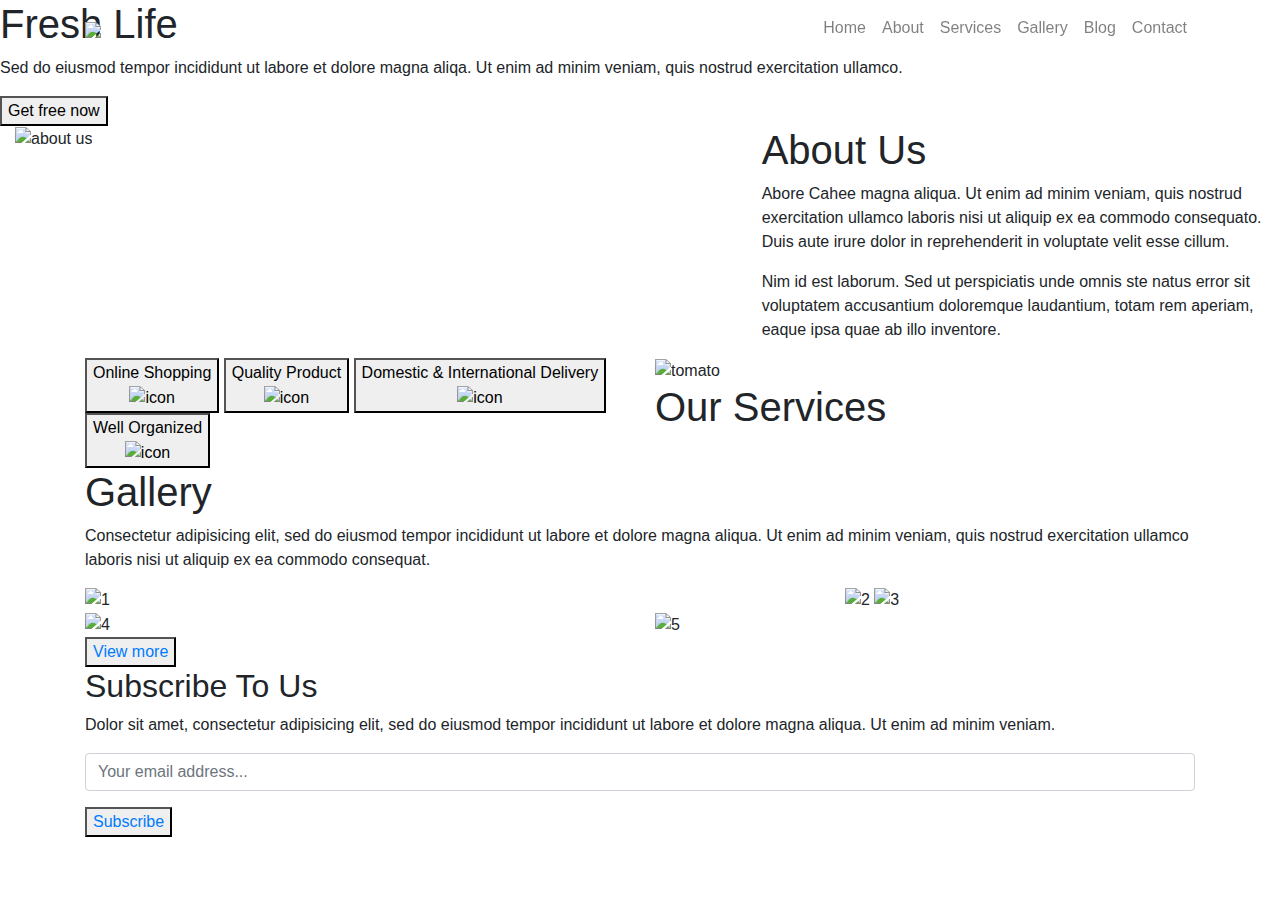
==== index.html @ c5b9a8f7 "first commit" ====
<!DOCTYPE html>
<html>

<head>
    <meta charset="utf-8" />
    <meta http-equiv="X-UA-Compatible" content="IE=edge">
    <title>Page Title</title>
    <meta name="viewport" content="width=device-width, user-scalable=no, initial-scale=1.0, maximum-scale=1.0, minimum-scale=1.0">
    <link href="https://maxcdn.bootstrapcdn.com/font-awesome/4.6.3/css/font-awesome.min.css" rel="stylesheet">
    <link rel="stylesheet" href="css/style.css">
    <link rel="stylesheet" href="https://stackpath.bootstrapcdn.com/bootstrap/4.1.3/css/bootstrap.min.css" crossorigin="anonymous">
    <link rel="stylesheet" href="https://use.fontawesome.com/releases/v5.6.3/css/all.css" integrity="sha384-UHRtZLI+pbxtHCWp1t77Bi1L4ZtiqrqD80Kn4Z8NTSRyMA2Fd33n5dQ8lWUE00s/"
        crossorigin="anonymous">
    <style>
        @import url('https://fonts.googleapis.com/css?family=Raleway');
                </style>
</head>

<body>

    <header class="home">
        <nav class="navbar fixed-top navbar-expand-lg navbar-light">
            <div class="container logo">
                <a class="navbar-brand logo" href="#home"><img src="../img/logo.png"></a>
                <button class="navbar-toggler navbar-toggler-right" type="button" data-toggle="collapse" data-target="#navbarSupportedContent"
                    aria-controls="navbarSupportedContent" aria-expanded="false" aria-label="Toggle navigation">
                    <span class="navbar-toggler-icon"></span>
                </button>

                <div class="collapse navbar-collapse justify-content-end" id="navbarSupportedContent">
                    <ul class="navbar-nav">
                        <li class="nav-item nav-home">
                            <a class="nav-link" href="#home">Home</a>
                        </li>
                        <li class="nav-item nav-about">
                            <a class="nav-link" href="#about_us">About</a>
                        </li>
                        <li class="nav-item nav-services">
                            <a class="nav-link" href="#our_services">Services</a>
                        </li>
                        <li class="nav-item nav-gallery">
                            <a class="nav-link" href="#gallery">Gallery</a>
                        </li>
                        <li class="nav-item nav-blog">
                            <a class="nav-link" href="#blog">Blog</a>
                        </li>
                        <li class="nav-item nav-contact">
                            <a class="nav-link" href="#contact">Contact</a>
                        </li>
                    </ul>
                </div>
            </div>
        </nav>

        <!--FRESH LIFE-->

        <div class="baner-home">
            <h1>Fresh Life</h1>
            <p>Sed do eiusmod tempor incididunt ut labore et dolore magna aliqa. Ut enim ad minim veniam, quis
                nostrud exercitation ullamco.</p>
            <button type="button" class="button-header">Get free now</button>

            <div class="scroll"></div>
        </div>
    </header>
    <!--ABOUT-->
    <section class="about_us">
        <div class="container-fluid">

            <div class="row">
                <div class="col-xs-12 col-md-7 ">
                    <img src="img/2.png" alt="about us" style="width: 100%; height: 100%;">
                </div>
                <div class="col-xs-12 col-md-5">
                    <h1>About Us</h1>
                    <p>Abore Cahee magna aliqua. Ut enim ad minim veniam, quis nostrud exercitation ullamco laboris
                        nisi ut aliquip ex ea commodo consequato. Duis aute irure dolor in reprehenderit in voluptate
                        velit esse cillum.
                    </p>
                    <p>Nim id est laborum. Sed ut perspiciatis unde omnis ste natus error sit voluptatem
                        accusantium doloremque
                        laudantium, totam rem aperiam, eaque ipsa quae ab illo inventore.</p>
                </div>

            </div>
        </div>
    </section>


    <section class="our_services">
        <div class="container our_services">
            <div class="row">
                <div class="col-xs-12 col-md-6">
                    <button type="button">
                        <div class="text">Online Shopping</div>
                        <div class="icon">
                            <img src="img/online_shopping.png" alt="icon">
                        </div>
                    </button>
                    <button type="button">
                        <div class="text">Quality Product </div>
                        <div class="icon">
                            <img src="img/quality_product.png" alt="icon">
                        </div>
                    </button>
                    <button type="button">
                        <div class="text">Domestic & International Delivery</div>
                        <div class="icon">
                            <img src="img/domestic.png" alt="icon">
                        </div>
                    </button>
                    <button type="button">
                        <div class="text">Well Organized</div>
                        <div class="icon">
                            <img src="img/well_organized.png" alt="icon">
                        </div>
                    </button>
                </div>
                <div class="col-xs-12 col-md-6 tomato">
                    <img src="img/our_services.png" alt="tomato">
                    <div class="tomato-text">
                        <h1>Our Services</h1>
                    </div>
                </div>
            </div>
        </div>
    </section>


    <section class="gallery">
        <div class="container-fluid gallery">
            <div class="container gallery">
                <div class="row">
                    <div class="col-xs-12 col-md-12">
                        <h1>Gallery</h1>
                        <p>Consectetur adipisicing elit, sed do eiusmod tempor incididunt ut labore et dolore magna
                            aliqua. Ut enim ad minim veniam, quis nostrud exercitation ullamco laboris nisi ut aliquip
                            ex ea commodo consequat.
                        </p>

                    </div>


                    <div class="col-xs-12 col-md-8 one">
                        <img src="img/11.png" alt="1">
                    </div>
                    <div class="col-xs-12 col-md-4 double">
                        <img src="img/22.png" alt="2">
                        <img src="img/33.png" alt="3">
                    </div>
                    <div class="col-xs-12 col-md-6 one1">
                        <img src="img/44.png" alt="4">
                    </div>
                    <div class="col-xs-12 col-md-6 one1">
                        <img src="img/55.png" alt="5">
                    </div>
                    <div class="col-xs-6 col-md-4 col-lg-12">
                        <button class="button-gallery">
                            <a href="#">View more</a>
                        </button>
                    </div>
                </div>
            </div>
        </div>

    </section>


    <section class="subscribe">
        <div class="container-fluid subscribe">
            <div class="container subscribe">
                <div class="row align-items-center subscribe">
                    <div class="col-xs-12 col-md-6 col-lg-12">
                        <h2>Subscribe To Us</h2>
                        <p>Dolor sit amet, consectetur adipisicing elit, sed do eiusmod tempor incididunt ut labore et
                            dolore magna
                            aliqua. Ut enim ad minim veniam.</p>
                        <form>

                            <div class="form-group">
                                <input type="email" class="form-control input-sub" id="exampleInputEmail1"
                                    aria-describedby="emailHelp" placeholder="Your email address...">
                            </div>
                            <button class="button-subscribe">
                                <a href="#">Subscribe</a>
                            </button>
                        </form>
                    </div>

                    <!-- <div class="col-xs-12 col-sm-5 col-md-3 col-lg-3 offset-md-1 mx-auto">
                        <button class="button-subscribe">
                            <a href="#">Subscribe</a>
                        </button>
                    </div> -->
                </div>
            </div>
        </div>
    </section>

</body>

<script src="https://code.jquery.com/jquery-3.3.1.slim.min.js" integrity="sha384-q8i/X+965DzO0rT7abK41JStQIAqVgRVzpbzo5smXKp4YfRvH+8abtTE1Pi6jizo"
    crossorigin="anonymous"></script>
<script src="https://cdnjs.cloudflare.com/ajax/libs/popper.js/1.14.3/umd/popper.min.js" integrity="sha384-ZMP7rVo3mIykV+2+9J3UJ46jBk0WLaUAdn689aCwoqbBJiSnjAK/l8WvCWPIPm49"
    crossorigin="anonymous"></script>
<script src="https://stackpath.bootstrapcdn.com/bootstrap/4.1.3/js/bootstrap.min.js" integrity="sha384-ChfqqxuZUCnJSK3+MXmPNIyE6ZbWh2IMqE241rYiqJxyMiZ6OW/JmZQ5stwEULTy"
    crossorigin="anonymous"></script>

</html>
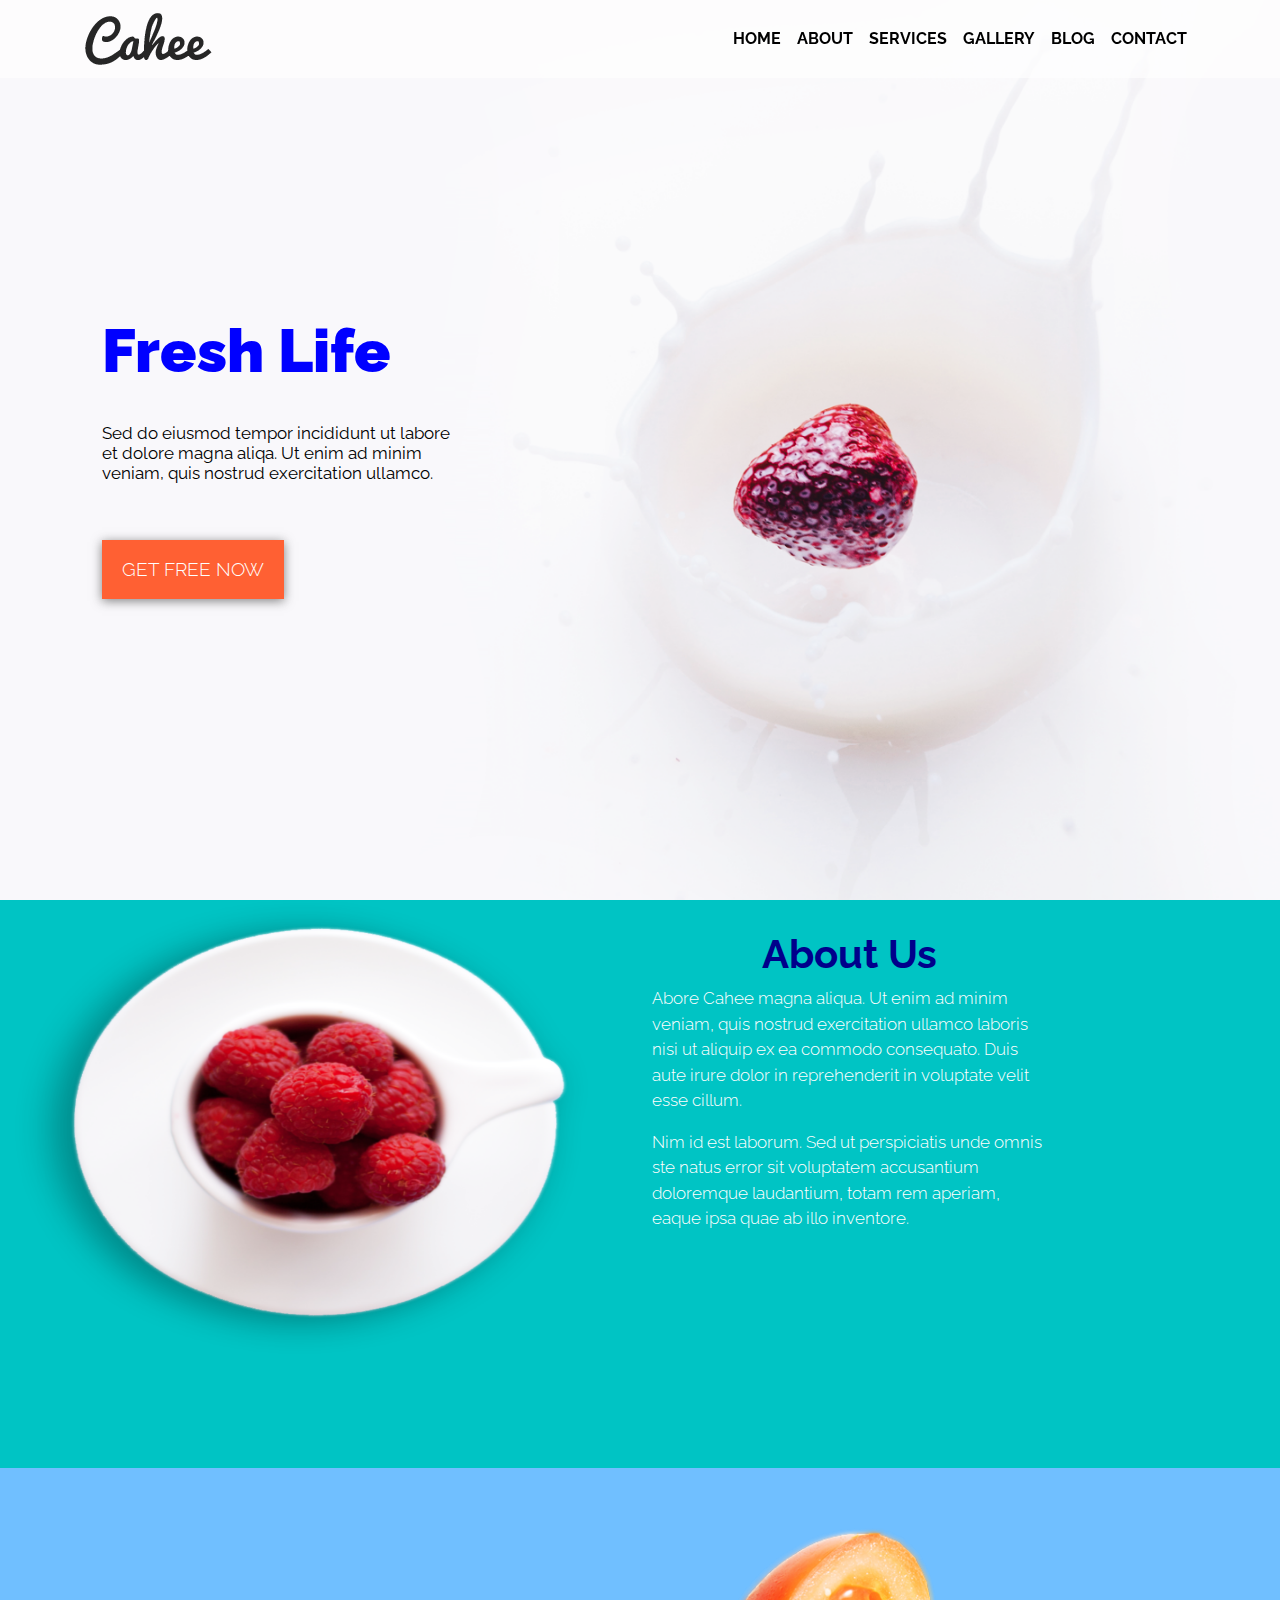
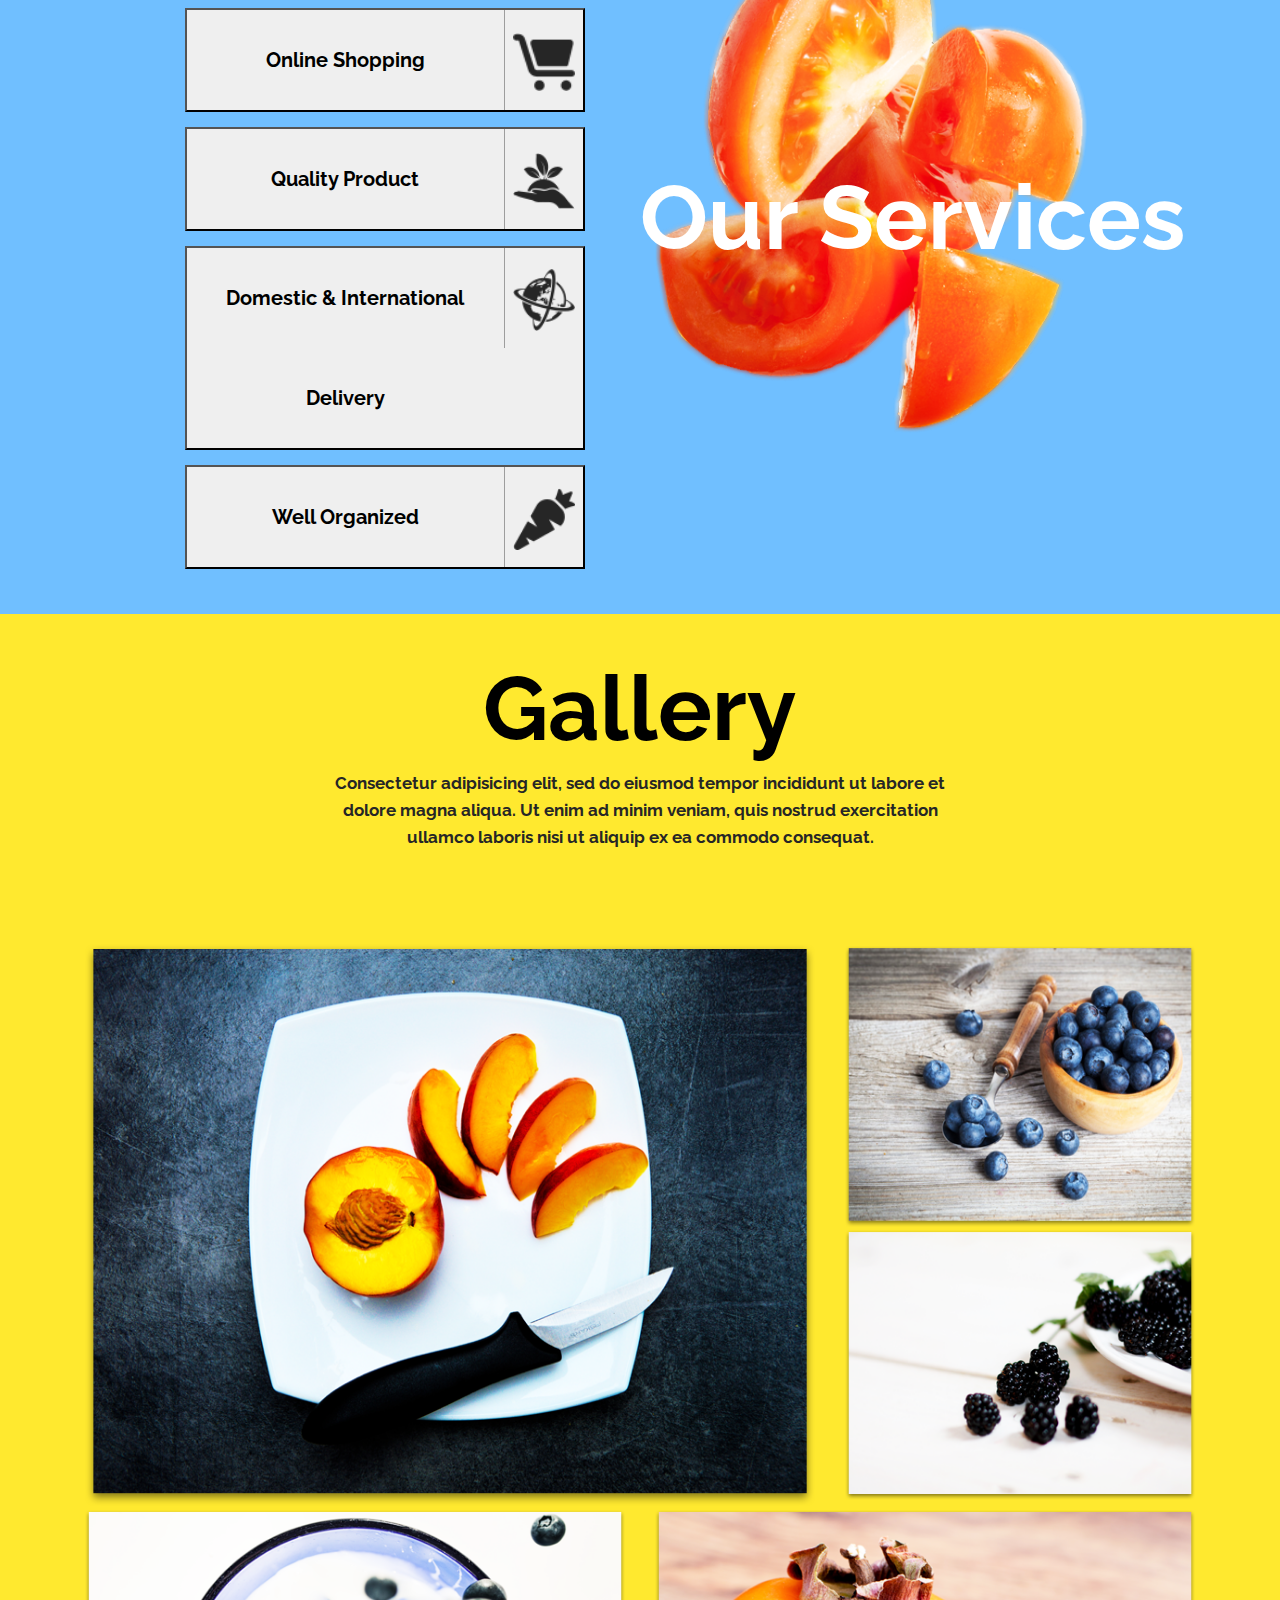
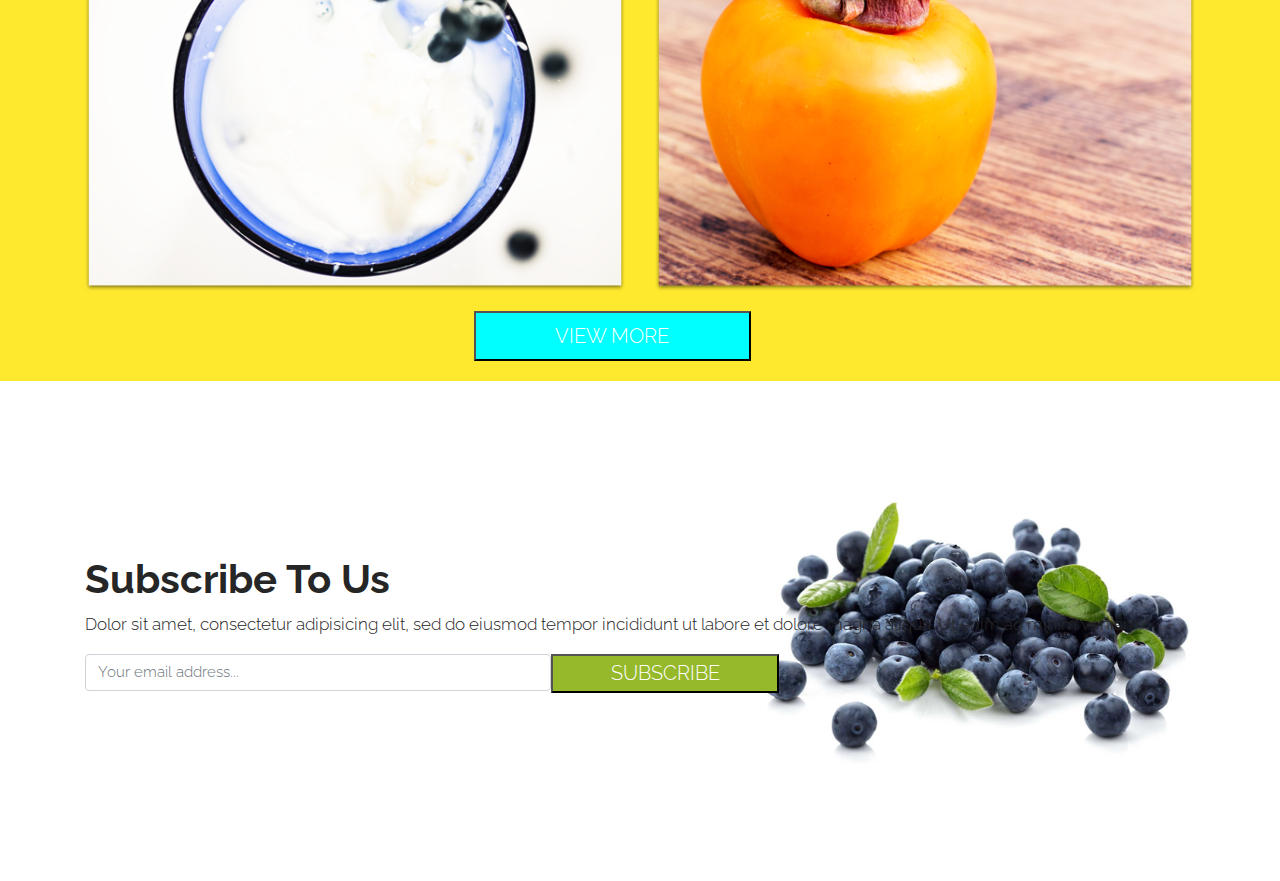
==== commit fdbe2aae: "first commit" ====
--- a/index.html
+++ b/index.html
@@ -69,7 +69,7 @@
 
             <div class="row">
                 <div class="col-xs-12 col-md-7 ">
-                    <img src="img/2.png" alt="about us" style="width: 100%; height: 100%;">
+                    <img src="img/2.png" alt="about us">
                 </div>
                 <div class="col-xs-12 col-md-5">
                     <h1>About Us</h1>
@@ -145,7 +145,7 @@
                         <img src="img/11.png" alt="1">
                     </div>
                     <div class="col-xs-12 col-md-4 double">
-                        <img src="img/22.png" alt="2">
+                        <img src="img/22.png" alt="2 ">
                         <img src="img/33.png" alt="3">
                     </div>
                     <div class="col-xs-12 col-md-6 one1">
--- a/css/style.css
+++ b/css/style.css
@@ -0,0 +1,605 @@
+* {
+    margin: 0;
+    padding: 0;
+    box-sizing: border-box;
+}
+
+body {
+    background-color: #FAF9FB;
+    font-size: 16px;
+    width: 100vw;
+
+}
+
+/* MENU */
+.container {
+    /* background: rgba(0, 0, 0, 0); */
+    text-transform: uppercase;
+    font-family: 'Raleway', sans-serif;
+    font-weight: 700;
+}
+
+.navbar-nav a {
+    color: black !important;
+
+}
+
+.navbar {
+    background-color: rgba(255, 255, 255, 0.6);
+}
+
+.navbar-nav a:hover {
+    border-top: #ff5219 solid 2px;
+}
+
+@media(max-width: 993px) {
+    /* .container {
+        background: rgba(250, 250, 250, 0.9);
+        text-transform: uppercase;
+        font-family: 'Raleway', sans-serif;
+        font-weight: 700;
+    } */
+
+    .navbar-nav a:hover {
+        border-top: #ff5219 solid 0px;
+        color: #ff5219 !important;
+    }
+}
+
+
+/* FRESH LIFE */
+header {
+    background-image: url(../img/1.png);
+    background-repeat: no-repeat;
+    background-size: cover;
+    background-position: center;
+    font-family: 'Raleway', sans-serif;
+}
+
+.baner-home {
+    position: relative;
+    height: 100vh;
+    width: 100%;
+}
+
+
+.baner-home h1 {
+    position: absolute;
+    top: 35%;
+    left: 8%;
+    font-size: 40px;
+    font-weight: 900;
+
+}
+
+.baner-home p {
+    position: absolute;
+    top: 47%;
+    left: 8%;
+    font-size: 17px;
+    line-height: 20px;
+    width: 200px;
+    color: black;
+}
+
+
+.baner-home button {
+    position: absolute;
+    top: 75%;
+    left: 8%;
+    font-weight: 300;
+    font-size: 1.2rem;
+    font-family: inherit;
+    text-transform: uppercase;
+    background-color: #ff6033;
+    color: #fff;
+    border: none;
+    padding: 15px 20px;
+    box-shadow: 0 2px 10px 0 rgba(50, 50, 50, .6);
+}
+
+.baner-home button:hover {
+    background-color: #ff5219;
+    box-shadow: 0 2px 10px 0 rgba(50, 50, 50, .9);
+}
+
+
+
+
+
+
+@media(min-width:320px) and (max-width:640px) {
+
+    .baner-home h1 {
+        top: 35%;
+        left: 8%;
+        font-size: 60px;
+        font-weight: 900;
+        color: red;
+    }
+
+    .baner-home p {
+        width: 200px;
+    }
+
+    .baner-home button {
+        top: 70%;
+        left: 8%;
+    }
+}
+
+@media(min-width:641px) and (max-width:1280px) {
+
+    .baner-home h1 {
+        font-size: 60px;
+        color: blue;
+    }
+
+    .baner-home p {
+        width: 350px;
+    }
+
+    .baner-home button {
+        top: 60%;
+    }
+
+}
+
+
+@media(min-width:1281px) {
+    .baner-home {
+        position: relative;
+        height: 100vh;
+        width: 100%;
+    }
+
+    .baner-home h1 {
+        position: absolute;
+        top: 35%;
+        left: 8%;
+        font-size: 60px;
+        font-weight: 900;
+        color: aqua;
+    }
+
+    .baner-home p {
+        position: absolute;
+        top: 47%;
+        left: 8%;
+        font-size: 17px;
+        line-height: 20px;
+        width: 400px;
+        /* margin-right: 20px; */
+        color: #262626;
+    }
+
+    .baner-home button {
+        top: 60%;
+    }
+
+}
+
+/* ABOUT US */
+.container-fluid {
+    background-color: #00C4C4;
+    font-family: 'Raleway', sans-serif;
+    color: white;
+}
+
+#about-us {
+    background: rgba(250, 250, 250, 0);
+    background-color: #00C4C4;
+}
+
+.col-xs-12 img {
+    width: 100%;
+    height: 100%;
+}
+
+.about_us .col-xs-12 h1 {
+    padding-top: 160px;
+    font-size: 60px;
+    font-weight: bold;
+}
+
+.about_us .col-xs-12 p {
+    width: 450px;
+    font-size: 17px;
+    font-weight: 300;
+}
+
+@media(min-width:320px) and (max-width:767px) {
+    .about_us .col-xs-12 h1 {
+        padding-top: 0px;
+        font-size: 40px;
+        font-weight: bold;
+        color: red;
+        text-align: center;
+    }
+
+    .about_us .col-xs-12 p {
+        width: 100%;
+        text-align: center;
+        font-size: 17px;
+        font-weight: 300;
+
+    }
+
+    .col-xs-12 img {
+        width: 100%;
+        height: 100%;
+    }
+
+}
+
+@media(min-width:768px) and (max-width:1280px) {
+    .about_us .col-xs-12 h1 {
+        padding-top: 30px;
+        font-size: 40px;
+        font-weight: bold;
+
+        color: darkblue;
+    }
+
+    .about_us .col-xs-12 p {
+        width: 400px;
+        font-size: 17px;
+        font-weight: 300;
+        margin-left: -110px;
+    }
+
+    .col-xs-12 img {
+        width: 80%;
+        height: 80%;
+    }
+}
+
+
+/* @media (max-width:770px) {
+    .about_us .col-xs-12 h1 {
+        padding-top: 20px;
+    }
+
+    .about_us .col-xs-12 p {
+        width: 380px;
+    }
+} */
+
+/*SERVICES*/
+.our_services {
+    background-color: #70BFFF;
+    height: 100%;
+    padding-bottom: 20px;
+
+}
+
+.our_services button {
+    width: 100%;
+    max-width: 400px;
+    margin-left: 100px;
+    font-size: 20px;
+    font-weight: bold;
+    margin-top: 10px;
+    /* margin-bottom: 10px;
+    cursor: pointer; */
+}
+
+.our_services button:nth-child(1) {
+    margin-top: 140px;
+
+}
+
+.text {
+    width: 80%;
+    float: left;
+    height: 100%;
+    margin: auto;
+    line-height: 100px;
+
+}
+
+.icon {
+    width: 20%;
+    height: 100%;
+    border-left: 1px solid #9d9d9d;
+    float: left;
+    line-height: 100px;
+}
+
+.tomato-text {
+    color: white;
+    position: absolute;
+    width: 100%;
+    top: 50%;
+    left: 50%;
+    transform: translate(-50%, -50%);
+}
+
+.tomato-text h1 {
+    text-transform: none;
+    font-size: 90px;
+    font-weight: bold;
+}
+
+.tomato img {
+
+    padding-top: 60px;
+}
+
+@media(min-width:320px) and (max-width:640px) {
+    .our_services button {
+        width: 80%;
+        margin-left: 10px;
+        /* margin-bottom: 10px;
+    cursor: pointer; */
+    }
+
+    .text {
+        font-size: 14px;
+
+
+    }
+
+    .icon img {
+        width: 50%;
+    }
+
+}
+
+@media(min-width:641px) and (max-width:1200px) {
+    .our_services button {
+        width: 80%;
+        margin-left: 10px;
+        /* margin-bottom: 10px;
+    cursor: pointer; */
+    }
+
+    .text {
+        font-size: 13px;
+
+
+    }
+
+    .tomato-text h1 {
+
+        font-size: 60px;
+
+    }
+
+    .icon img {
+        width: 70%;
+    }
+
+    .tomato img {
+
+        width: 100%;
+    }
+}
+
+
+/*GALLERY*/
+.gallery {
+    background-color: #FFE92F;
+    width: 100vw;
+    overflow: hidden;
+}
+
+.gallery .col-xs-12 {
+    font-family: 'Raleway', sans-serif;
+    padding-top: 40px;
+    text-transform: none;
+    text-align: center;
+
+    color: black;
+    /* max-width: 400px; */
+}
+
+.gallery .col-xs-12 h1 {
+    font-size: 90px;
+    font-weight: bold;
+}
+
+
+.gallery .col-xs-12 p {
+    padding-left: 22%;
+    padding-right: 22%;
+    font-size: 17px;
+
+    line-height: 27px;
+    color: #262626;
+}
+
+.one img {
+    width: 100%;
+    height: 100%;
+    margin-top: 5%;
+
+}
+
+.one1 img {
+
+    /* padding-right: 4px; */
+    width: 100%;
+    height: 100%;
+
+}
+
+.double img {
+    margin-top: 11%;
+    width: 100%;
+    height: 50%;
+
+}
+
+.double img:nth-child(2) {
+    width: 100%;
+    height: 48%;
+    margin-top: 1%;
+}
+
+.col-xs-6 {
+    /* background-color: red; */
+    width: 80vh;
+
+}
+
+.button-gallery {
+    background-color: #5585a2;
+    color: #ffffff;
+    text-transform: uppercase;
+    width: 20%;
+    margin-top: 20px;
+    height: 50px;
+    /* padding: 0px 20px 10px 20px; */
+    margin-left: 40%;
+    margin-right: 50%;
+    margin-bottom: 20px;
+
+}
+
+.button-gallery a {
+    font-size: 20px;
+    font-weight: 300;
+    color: white;
+    text-decoration: none;
+}
+
+.button-gallery a:hover {
+    text-decoration: none;
+}
+
+@media(min-width:320px) and (max-width:767px) {
+    /* .gallery .col-xs-12 p {
+        padding-left: 5%;
+        padding-right: 5%;
+    } */
+
+    .button-gallery {
+        background-color: red;
+        color: #ffffff;
+        text-transform: uppercase;
+        width: 50%;
+
+        /* margin-top: 1px; */
+        /* height: 50px; */
+        /* padding: 0px 20px 10px 20px; */
+        margin-left: 20%;
+        margin-right: 20%;
+        margin-bottom: 20px;
+
+
+    }
+
+    .double img {
+        width: 100%;
+        height: 50%;
+        margin-top: -10px;
+
+    }
+
+    .one1 img {
+        width: 100%;
+        height: 100%;
+        margin-top: -50px;
+    }
+
+
+}
+
+@media(min-width:768px) and (max-width:990px) {
+
+    .button-gallery {
+        background-color: darkgreen;
+        color: #ffffff;
+        text-transform: uppercase;
+        width: 80%;
+
+        /* margin-top: 1px; */
+        /* height: 50px; */
+        /* padding: 0px 20px 10px 20px; */
+        margin-left: 120%;
+        margin-right: 120%;
+        margin-bottom: 20px;
+
+
+    }
+}
+
+
+@media (min-width:991px) {
+
+
+    .button-gallery {
+        width: 25%;
+        background-color: aqua;
+        margin-left: 35%;
+        margin-right: 35%;
+        margin-bottom: 20px;
+
+    }
+}
+
+.subscribe {
+    background-color: white;
+}
+
+.container .subscribe {
+    background-image: url(../img/subscribe.png);
+    background-repeat: no-repeat;
+    background-size: contain;
+    background-position: right;
+    background-color: #fff;
+    position: relative;
+}
+
+.subscribe {
+    min-height: 500px;
+}
+
+.subscribe h2 {
+    font-family: 'Raleway', sans-serif;
+    font-size: 40px;
+
+    color: #262626;
+    text-transform: none;
+    font-weight: bold;
+}
+
+.subscribe p {
+    text-transform: none;
+    font-size: 17px;
+    font-weight: 300;
+    color: #262626;
+    line-height: 27px;
+}
+
+input.input-sub {
+    font-family: 'Raleway', sans-serif;
+    font-size: 15px;
+    font-weight: 300;
+}
+
+.button-subscribe {
+    position: absolute;
+    font-family: 'Raleway', sans-serif;
+    font-size: 20px;
+    font-weight: 300;
+    color: #ffffff;
+    line-height: 27px;
+    text-transform: uppercase;
+    background-color: #96b92c;
+    /* padding: 10px 20px 10px 20px; */
+    width: 20%;
+    height: 39px;
+    float: right;
+}
+
+.button-subscribe a {
+    color: #ffffff;
+    text-decoration: none;
+}
+
+.form-group {
+    float: left;
+    width: 42%;
+}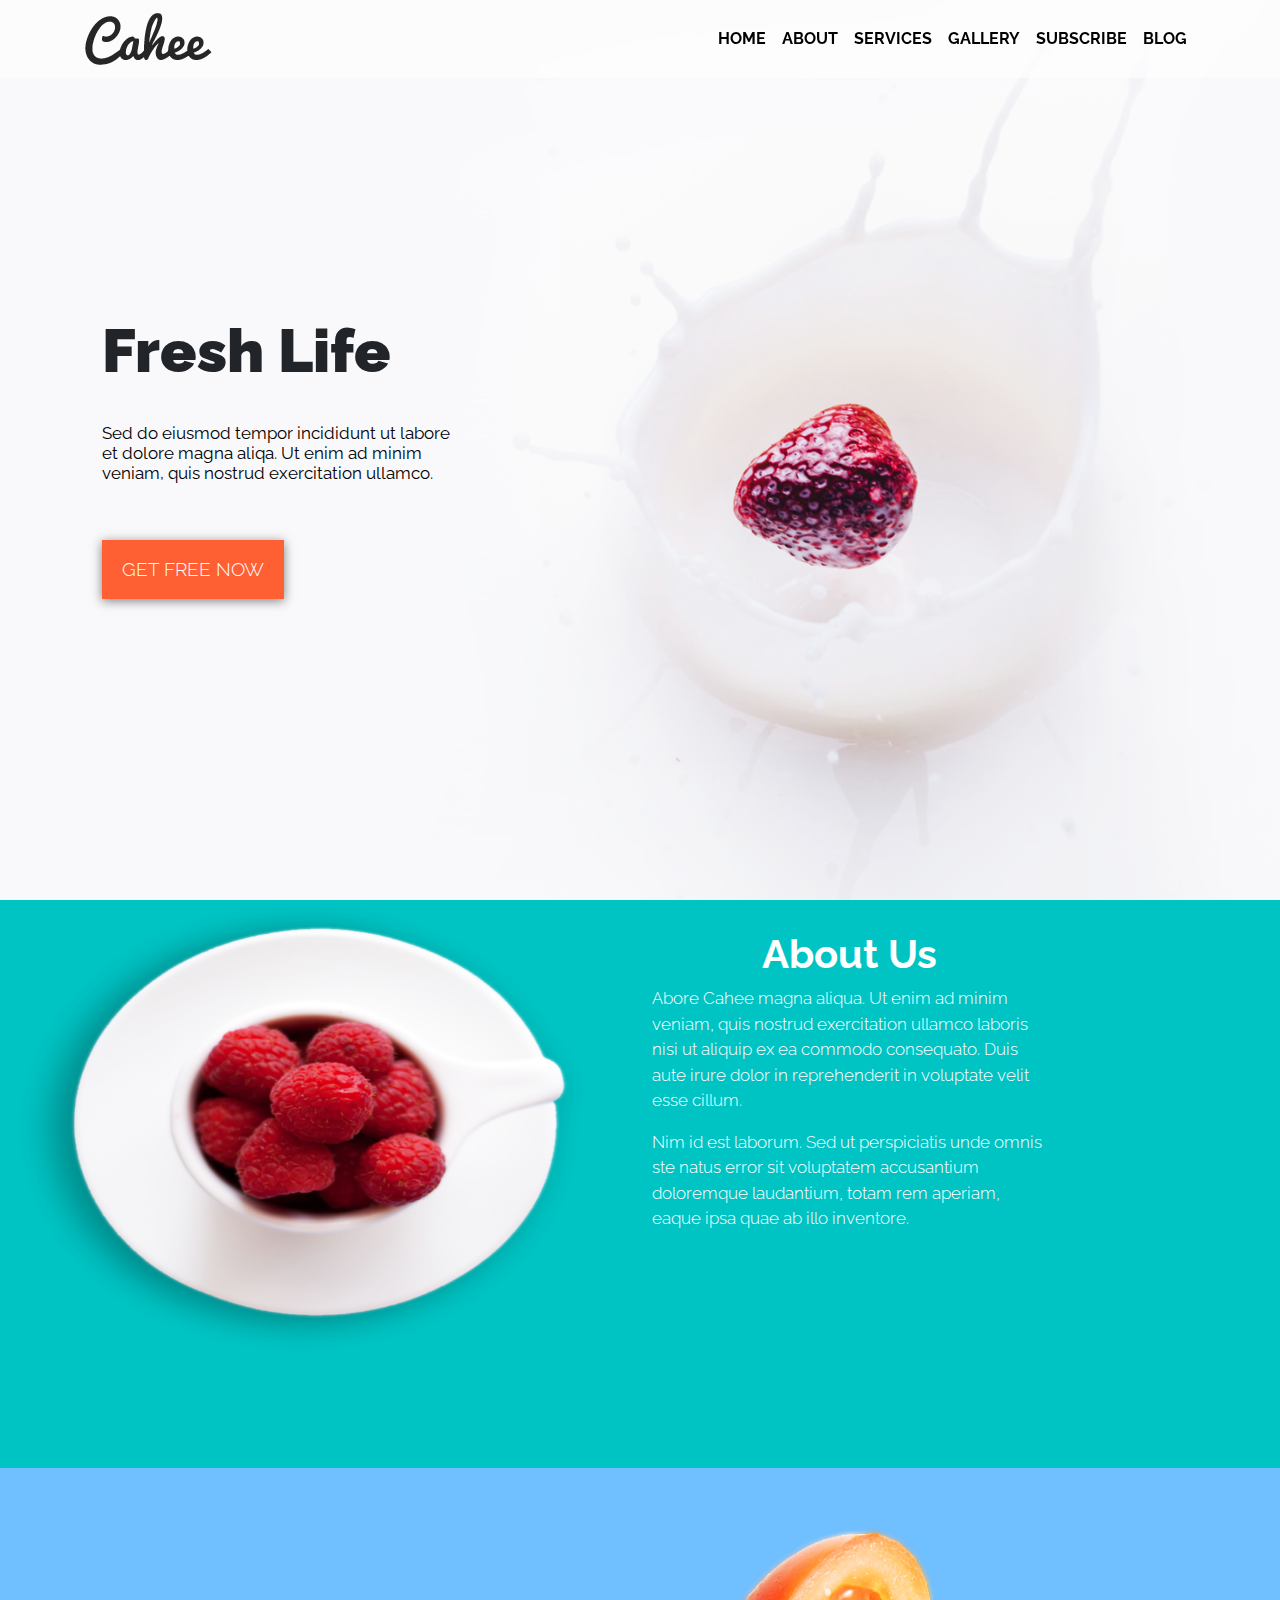
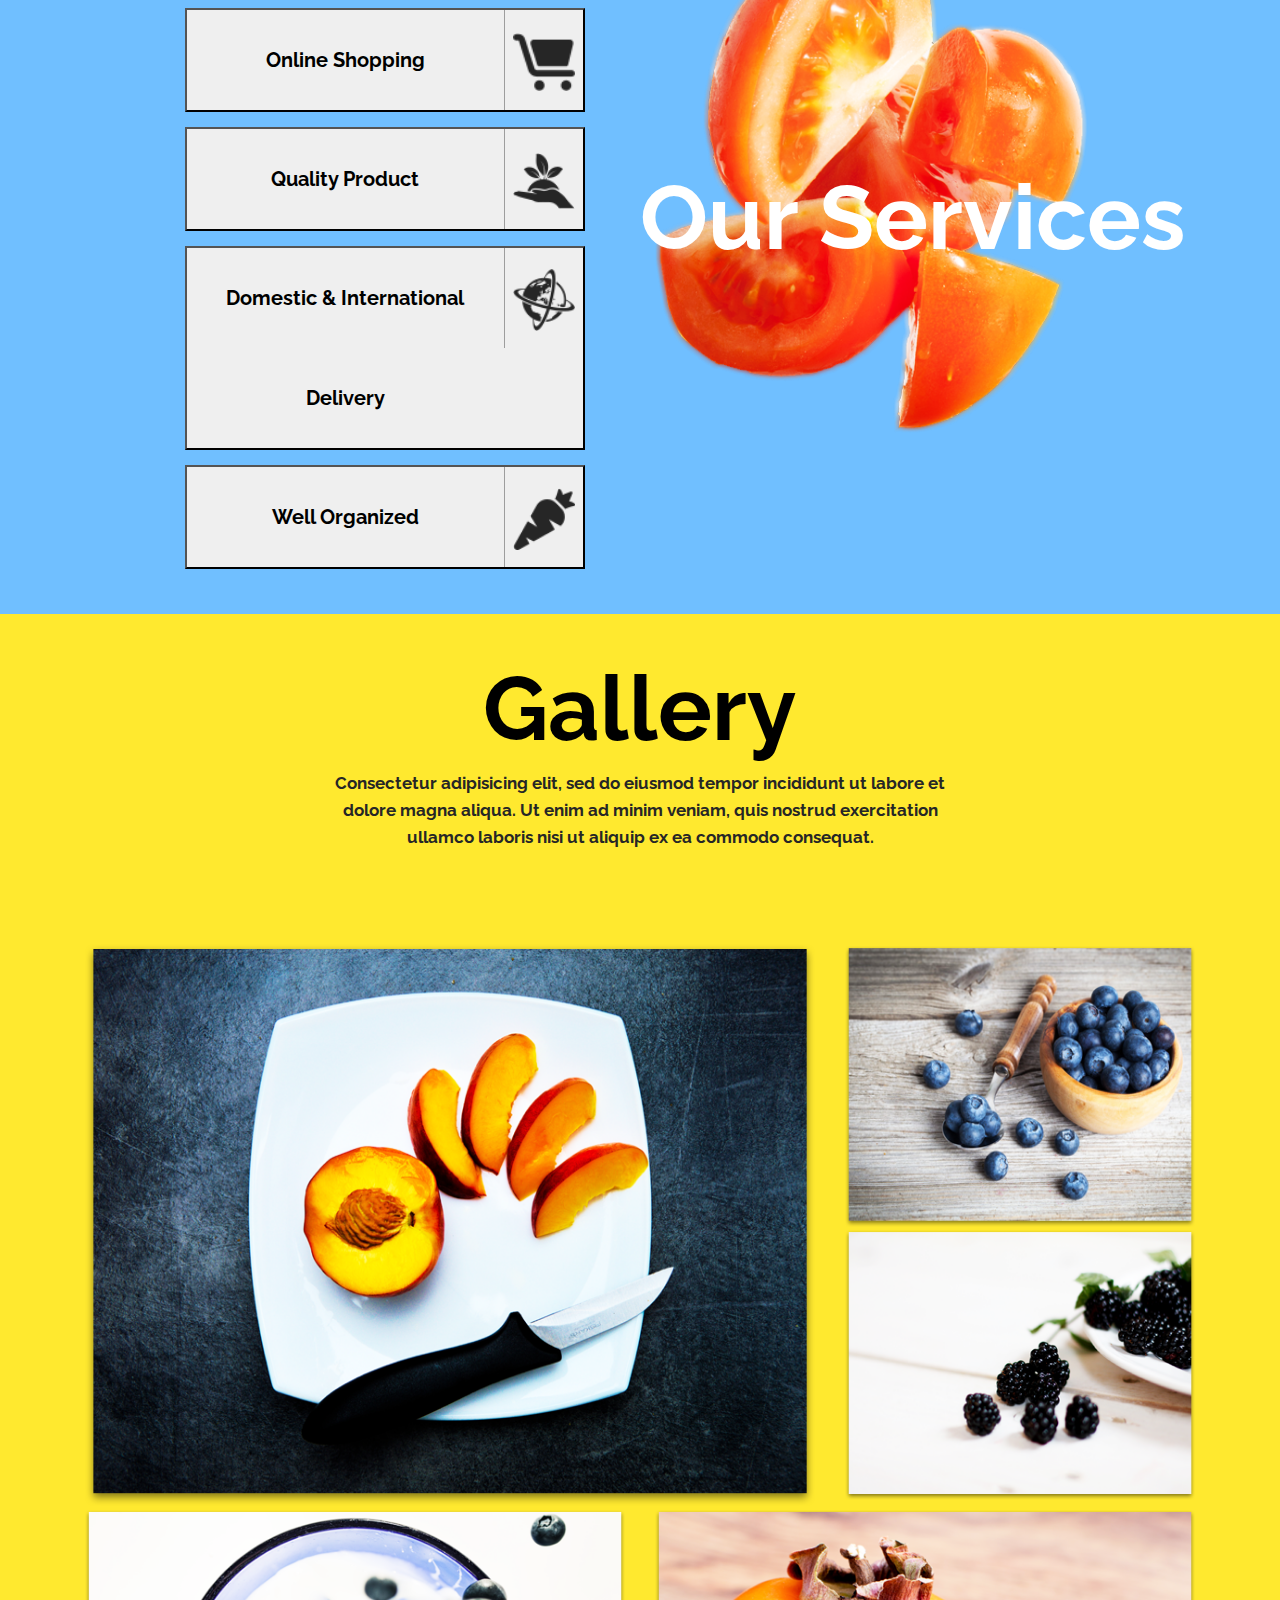
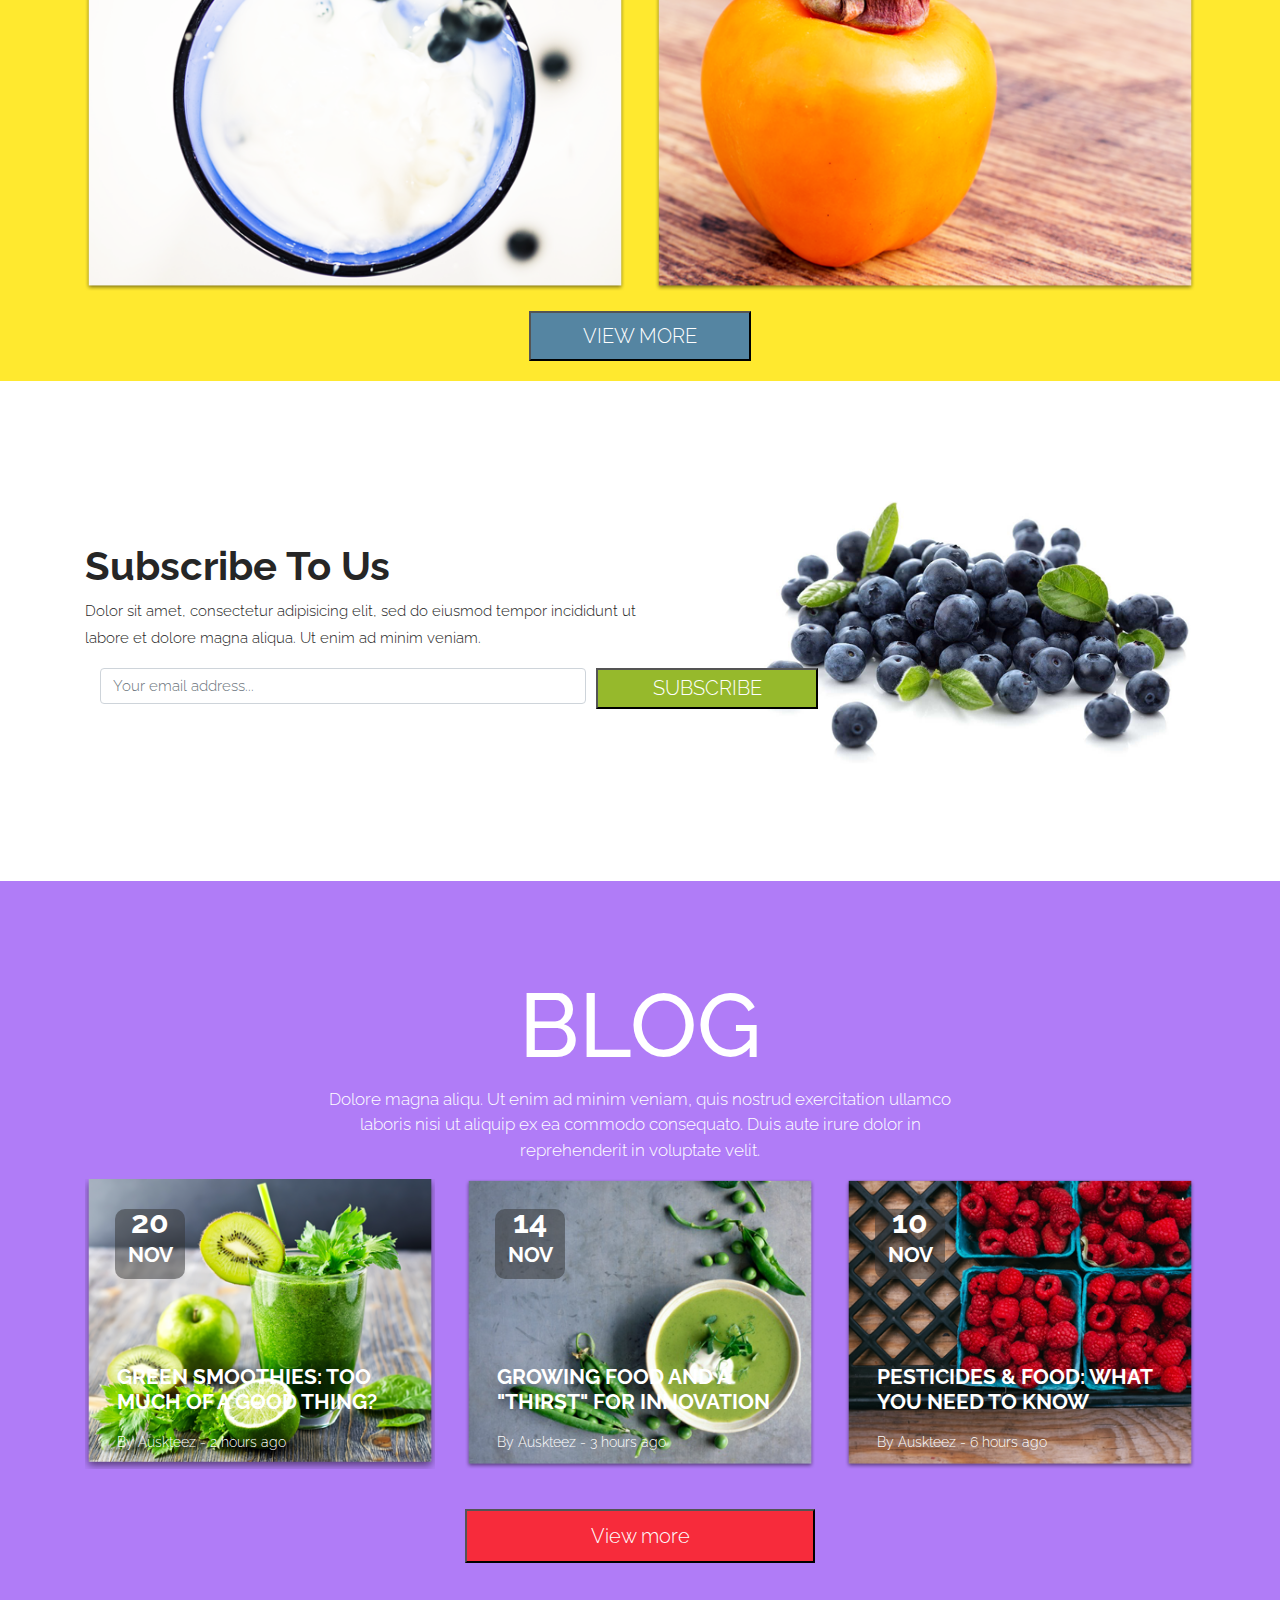
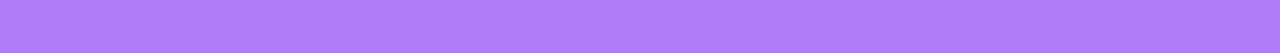
==== commit da51d8bd: "first commit" ====
--- a/index.html
+++ b/index.html
@@ -17,11 +17,12 @@
 </head>
 
 <body>
+    <!--MENU-->
 
     <header class="home">
         <nav class="navbar fixed-top navbar-expand-lg navbar-light">
             <div class="container logo">
-                <a class="navbar-brand logo" href="#home"><img src="../img/logo.png"></a>
+                <a class="navbar-brand logo" href="#home"><img src="img/logo.png"></a>
                 <button class="navbar-toggler navbar-toggler-right" type="button" data-toggle="collapse" data-target="#navbarSupportedContent"
                     aria-controls="navbarSupportedContent" aria-expanded="false" aria-label="Toggle navigation">
                     <span class="navbar-toggler-icon"></span>
@@ -30,7 +31,7 @@
                 <div class="collapse navbar-collapse justify-content-end" id="navbarSupportedContent">
                     <ul class="navbar-nav">
                         <li class="nav-item nav-home">
-                            <a class="nav-link" href="#home">Home</a>
+                            <a class="nav-link" href="#baner-home">Home</a>
                         </li>
                         <li class="nav-item nav-about">
                             <a class="nav-link" href="#about_us">About</a>
@@ -41,35 +42,37 @@
                         <li class="nav-item nav-gallery">
                             <a class="nav-link" href="#gallery">Gallery</a>
                         </li>
+                        <li class="nav-item nav-contact">
+                            <a class="nav-link" href="#subscribe">Subscribe</a>
+                        </li>
                         <li class="nav-item nav-blog">
                             <a class="nav-link" href="#blog">Blog</a>
                         </li>
-                        <li class="nav-item nav-contact">
-                            <a class="nav-link" href="#contact">Contact</a>
-                        </li>
                     </ul>
                 </div>
             </div>
         </nav>
 
+
         <!--FRESH LIFE-->
 
-        <div class="baner-home">
+        <div class="baner-home" id="baner-home">
             <h1>Fresh Life</h1>
             <p>Sed do eiusmod tempor incididunt ut labore et dolore magna aliqa. Ut enim ad minim veniam, quis
                 nostrud exercitation ullamco.</p>
             <button type="button" class="button-header">Get free now</button>
-
             <div class="scroll"></div>
         </div>
     </header>
+
+
     <!--ABOUT-->
-    <section class="about_us">
+
+    <section class="about_us" id="about_us">
         <div class="container-fluid">
-
             <div class="row">
                 <div class="col-xs-12 col-md-7 ">
-                    <img src="img/2.png" alt="about us">
+                    <img src="img/about_us.png" alt="about us">
                 </div>
                 <div class="col-xs-12 col-md-5">
                     <h1>About Us</h1>
@@ -87,7 +90,9 @@
     </section>
 
 
-    <section class="our_services">
+    <!-- SERVICES -->
+
+    <section class="our_services" id="our_services">
         <div class="container our_services">
             <div class="row">
                 <div class="col-xs-12 col-md-6">
@@ -127,7 +132,9 @@
     </section>
 
 
-    <section class="gallery">
+    <!-- GALLETY -->
+
+    <section class="gallery" id="gallery">
         <div class="container-fluid gallery">
             <div class="container gallery">
                 <div class="row">
@@ -137,22 +144,19 @@
                             aliqua. Ut enim ad minim veniam, quis nostrud exercitation ullamco laboris nisi ut aliquip
                             ex ea commodo consequat.
                         </p>
-
-                    </div>
-
-
-                    <div class="col-xs-12 col-md-8 one">
-                        <img src="img/11.png" alt="1">
-                    </div>
-                    <div class="col-xs-12 col-md-4 double">
-                        <img src="img/22.png" alt="2 ">
-                        <img src="img/33.png" alt="3">
-                    </div>
-                    <div class="col-xs-12 col-md-6 one1">
-                        <img src="img/44.png" alt="4">
-                    </div>
-                    <div class="col-xs-12 col-md-6 one1">
-                        <img src="img/55.png" alt="5">
+                    </div>
+                    <div class="col-xs-12 col-md-8 first">
+                        <img src="img/gallery1.png" alt="1">
+                    </div>
+                    <div class="col-xs-12 col-md-4 second">
+                        <img src="img/gallery2.png" alt="2 ">
+                        <img src="img/gallery3.png" alt="3">
+                    </div>
+                    <div class="col-xs-12 col-md-6 third">
+                        <img src="img/gallery4.png" alt="4">
+                    </div>
+                    <div class="col-xs-12 col-md-6 third">
+                        <img src="img/gallery5.png" alt="5">
                     </div>
                     <div class="col-xs-6 col-md-4 col-lg-12">
                         <button class="button-gallery">
@@ -166,7 +170,9 @@
     </section>
 
 
-    <section class="subscribe">
+    <!--SUBSCRIBE-->
+
+    <section class="subscribe" id="subscribe">
         <div class="container-fluid subscribe">
             <div class="container subscribe">
                 <div class="row align-items-center subscribe">
@@ -176,22 +182,81 @@
                             dolore magna
                             aliqua. Ut enim ad minim veniam.</p>
                         <form>
-
-                            <div class="form-group">
-                                <input type="email" class="form-control input-sub" id="exampleInputEmail1"
-                                    aria-describedby="emailHelp" placeholder="Your email address...">
-                            </div>
-                            <button class="button-subscribe">
-                                <a href="#">Subscribe</a>
-                            </button>
+                            <div class="col-xs-12 col-md-12 col-lg-12">
+                                <div class="form-group">
+                                    <input type="email" class="form-control input-sub" id="exampleInputEmail1"
+                                        aria-describedby="emailHelp" placeholder="Your email address...">
+                                </div>
+                                <button class="button-subscribe">
+                                    <a href="#">Subscribe</a>
+                                </button>
                         </form>
                     </div>
-
-                    <!-- <div class="col-xs-12 col-sm-5 col-md-3 col-lg-3 offset-md-1 mx-auto">
-                        <button class="button-subscribe">
-                            <a href="#">Subscribe</a>
+                </div>
+            </div>
+        </div>
+        </div>
+    </section>
+
+
+    <!--BLOG-->
+    <section class="blog" id="blog">
+        <div class="container-fluid blog">
+            <div class="container blog">
+                <div class="row align-items-center justify-content-center">
+                    <div class="col-xs-12 col-md-7">
+                        <h1>Blog</h1>
+                        <p>Dolore magna aliqu. Ut enim ad minim veniam, quis nostrud exercitation ullamco laboris nisi
+                            ut aliquip
+                            ex ea commodo consequato. Duis aute irure dolor in reprehenderit in voluptate velit.
+                        </p>
+                    </div>
+                </div>
+                <div class="row align-items-center justify-content-center">
+                    <div class="col-xs-12 col-md-4">
+                        <div class="box box1">
+                            <img src="img/box1.png" alt="box1">
+                            <div class="box-date">
+                                <h1>20</h1>
+                                <h2>nov</h2>
+                            </div>
+                            <div class="blog-text">
+                                <h3>Green Smoothies: Too Much of a Good Thing?</h3>
+                                <p>By Auskteez - 2 hours ago</p>
+                            </div>
+                        </div>
+                    </div>
+                    <div class="col-xs-12 col-md-4">
+                        <div class="box">
+                            <img src="img/box2.png" alt="box2">
+                            <div class="box-date">
+                                <h1>14</h1>
+                                <h2>nov</h2>
+                            </div>
+                            <div class="blog-text">
+                                <h3>Growing Food and a "Thirst" for Innovation</h3>
+                                <p>By Auskteez - 3 hours ago</p>
+                            </div>
+                        </div>
+                    </div>
+                    <div class="col-xs-12 col-md-4">
+                        <div class="box">
+                            <img src="img/box3.png" alt="box3">
+                            <div class="box-date">
+                                <h1>10</h1>
+                                <h2>nov</h2>
+                            </div>
+                            <div class="blog-text">
+                                <h3>Pesticides & Food: What You Need to Know</h3>
+                                <p>By Auskteez - 6 hours ago</p>
+                            </div>
+                        </div>
+                    </div>
+                    <div class="col-xs-12 col-md-4">
+                        <button class="button-blog">
+                            <a href="#">View more</a>
                         </button>
-                    </div> -->
+                    </div>
                 </div>
             </div>
         </div>
--- a/css/style.css
+++ b/css/style.css
@@ -7,13 +7,11 @@
 body {
     background-color: #FAF9FB;
     font-size: 16px;
-    width: 100vw;
-
 }
 
 /* MENU */
+
 .container {
-    /* background: rgba(0, 0, 0, 0); */
     text-transform: uppercase;
     font-family: 'Raleway', sans-serif;
     font-weight: 700;
@@ -21,7 +19,6 @@
 
 .navbar-nav a {
     color: black !important;
-
 }
 
 .navbar {
@@ -33,13 +30,6 @@
 }
 
 @media(max-width: 993px) {
-    /* .container {
-        background: rgba(250, 250, 250, 0.9);
-        text-transform: uppercase;
-        font-family: 'Raleway', sans-serif;
-        font-weight: 700;
-    } */
-
     .navbar-nav a:hover {
         border-top: #ff5219 solid 0px;
         color: #ff5219 !important;
@@ -48,8 +38,9 @@
 
 
 /* FRESH LIFE */
+
 header {
-    background-image: url(../img/1.png);
+    background-image: url(../img/fresh-life.png);
     background-repeat: no-repeat;
     background-size: cover;
     background-position: center;
@@ -59,9 +50,7 @@
 .baner-home {
     position: relative;
     height: 100vh;
-    width: 100%;
-}
-
+}
 
 .baner-home h1 {
     position: absolute;
@@ -69,7 +58,6 @@
     left: 8%;
     font-size: 40px;
     font-weight: 900;
-
 }
 
 .baner-home p {
@@ -82,7 +70,6 @@
     color: black;
 }
 
-
 .baner-home button {
     position: absolute;
     top: 75%;
@@ -103,19 +90,12 @@
     box-shadow: 0 2px 10px 0 rgba(50, 50, 50, .9);
 }
 
-
-
-
-
-
 @media(min-width:320px) and (max-width:640px) {
-
     .baner-home h1 {
         top: 35%;
         left: 8%;
         font-size: 60px;
         font-weight: 900;
-        color: red;
     }
 
     .baner-home p {
@@ -129,10 +109,8 @@
 }
 
 @media(min-width:641px) and (max-width:1280px) {
-
     .baner-home h1 {
         font-size: 60px;
-        color: blue;
     }
 
     .baner-home p {
@@ -142,7 +120,6 @@
     .baner-home button {
         top: 60%;
     }
-
 }
 
 
@@ -159,7 +136,6 @@
         left: 8%;
         font-size: 60px;
         font-weight: 900;
-        color: aqua;
     }
 
     .baner-home p {
@@ -169,17 +145,15 @@
         font-size: 17px;
         line-height: 20px;
         width: 400px;
-        /* margin-right: 20px; */
-        color: #262626;
     }
 
     .baner-home button {
         top: 60%;
     }
-
 }
 
 /* ABOUT US */
+
 .container-fluid {
     background-color: #00C4C4;
     font-family: 'Raleway', sans-serif;
@@ -212,8 +186,6 @@
     .about_us .col-xs-12 h1 {
         padding-top: 0px;
         font-size: 40px;
-        font-weight: bold;
-        color: red;
         text-align: center;
     }
 
@@ -222,23 +194,18 @@
         text-align: center;
         font-size: 17px;
         font-weight: 300;
-
     }
 
     .col-xs-12 img {
         width: 100%;
         height: 100%;
     }
-
 }
 
 @media(min-width:768px) and (max-width:1280px) {
     .about_us .col-xs-12 h1 {
         padding-top: 30px;
         font-size: 40px;
-        font-weight: bold;
-
-        color: darkblue;
     }
 
     .about_us .col-xs-12 p {
@@ -255,22 +222,12 @@
 }
 
 
-/* @media (max-width:770px) {
-    .about_us .col-xs-12 h1 {
-        padding-top: 20px;
-    }
-
-    .about_us .col-xs-12 p {
-        width: 380px;
-    }
-} */
-
 /*SERVICES*/
+
 .our_services {
     background-color: #70BFFF;
     height: 100%;
     padding-bottom: 20px;
-
 }
 
 .our_services button {
@@ -280,13 +237,15 @@
     font-size: 20px;
     font-weight: bold;
     margin-top: 10px;
-    /* margin-bottom: 10px;
-    cursor: pointer; */
+}
+
+.our_services button:hover {
+    color: #70BFFF;
+    filter: drop-shadow(1px 1px 1px black);
 }
 
 .our_services button:nth-child(1) {
     margin-top: 140px;
-
 }
 
 .text {
@@ -295,7 +254,6 @@
     height: 100%;
     margin: auto;
     line-height: 100px;
-
 }
 
 .icon {
@@ -322,48 +280,52 @@
 }
 
 .tomato img {
-
     padding-top: 60px;
 }
 
 @media(min-width:320px) and (max-width:640px) {
+    .col-xs-12 {
+        text-align: center;
+    }
+
     .our_services button {
         width: 80%;
         margin-left: 10px;
-        /* margin-bottom: 10px;
-    cursor: pointer; */
+        margin-right: 10px;
+    }
+
+    .tomato-text h1 {
+        font-size: 40px;
+        margin-left: 30px;
     }
 
     .text {
-        font-size: 14px;
-
-
+        font-size: 11px;
     }
 
     .icon img {
         width: 50%;
     }
 
+    .tomato img {
+        padding-top: 30px;
+        width: 80%;
+    }
 }
 
 @media(min-width:641px) and (max-width:1200px) {
     .our_services button {
         width: 80%;
         margin-left: 10px;
-        /* margin-bottom: 10px;
-    cursor: pointer; */
     }
 
     .text {
         font-size: 13px;
-
-
     }
 
     .tomato-text h1 {
 
         font-size: 60px;
-
     }
 
     .icon img {
@@ -371,16 +333,15 @@
     }
 
     .tomato img {
-
         width: 100%;
     }
 }
 
 
 /*GALLERY*/
+
 .gallery {
     background-color: #FFE92F;
-    width: 100vw;
     overflow: hidden;
 }
 
@@ -389,9 +350,7 @@
     padding-top: 40px;
     text-transform: none;
     text-align: center;
-
     color: black;
-    /* max-width: 400px; */
 }
 
 .gallery .col-xs-12 h1 {
@@ -404,119 +363,118 @@
     padding-left: 22%;
     padding-right: 22%;
     font-size: 17px;
-
     line-height: 27px;
     color: #262626;
 }
 
-.one img {
+.first img {
     width: 100%;
     height: 100%;
     margin-top: 5%;
 
 }
 
-.one1 img {
-
-    /* padding-right: 4px; */
+.third img {
     width: 100%;
     height: 100%;
 
 }
 
-.double img {
+.second img {
     margin-top: 11%;
     width: 100%;
     height: 50%;
 
 }
 
-.double img:nth-child(2) {
+.second img:nth-child(2) {
     width: 100%;
     height: 48%;
     margin-top: 1%;
 }
 
 .col-xs-6 {
-    /* background-color: red; */
     width: 80vh;
 
 }
 
 .button-gallery {
     background-color: #5585a2;
-    color: #ffffff;
-    text-transform: uppercase;
     width: 20%;
     margin-top: 20px;
     height: 50px;
-    /* padding: 0px 20px 10px 20px; */
     margin-left: 40%;
     margin-right: 50%;
     margin-bottom: 20px;
 
 }
 
+.button-gallery:hover {
+    background-color: #446a82;
+
+}
+
 .button-gallery a {
     font-size: 20px;
     font-weight: 300;
     color: white;
-    text-decoration: none;
+    text-transform: uppercase;
 }
 
 .button-gallery a:hover {
     text-decoration: none;
-}
-
-@media(min-width:320px) and (max-width:767px) {
-    /* .gallery .col-xs-12 p {
-        padding-left: 5%;
-        padding-right: 5%;
-    } */
+    color: white;
+}
+
+@media(min-width:300px) and (max-width:767px) {
+    .gallery .col-xs-12 {
+        padding-top: 10px;
+    }
+
+    .gallery .col-xs-12 p {
+        padding-left: 1%;
+        padding-right: 1%;
+    }
+
+    .gallery .col-xs-12 h1 {
+        font-size: 60px;
+    }
 
     .button-gallery {
-        background-color: red;
-        color: #ffffff;
+        width: 50%;
+        margin-top: 40px;
+        margin-left: 25%;
+        margin-right: 25%;
+        margin-bottom: 20px;
+    }
+
+    .button-gallery a {
+        font-size: 15px;
+        color: white;
         text-transform: uppercase;
-        width: 50%;
-
-        /* margin-top: 1px; */
-        /* height: 50px; */
-        /* padding: 0px 20px 10px 20px; */
-        margin-left: 20%;
-        margin-right: 20%;
-        margin-bottom: 20px;
-
-
-    }
-
-    .double img {
+    }
+
+    .first img {
+        width: 100%;
+        height: 100%;
+        margin-top: 12%;
+    }
+
+    .second img {
         width: 100%;
         height: 50%;
-        margin-top: -10px;
-
-    }
-
-    .one1 img {
+    }
+
+    .third img {
+        margin-top: 30px;
         width: 100%;
         height: 100%;
-        margin-top: -50px;
-    }
-
-
+    }
 }
 
 @media(min-width:768px) and (max-width:990px) {
-
     .button-gallery {
-        background-color: darkgreen;
-        color: #ffffff;
-        text-transform: uppercase;
-        width: 80%;
-
-        /* margin-top: 1px; */
-        /* height: 50px; */
-        /* padding: 0px 20px 10px 20px; */
+        width: 100%;
         margin-left: 120%;
         margin-right: 120%;
         margin-bottom: 20px;
@@ -525,22 +483,21 @@
     }
 }
 
-
 @media (min-width:991px) {
-
-
     .button-gallery {
-        width: 25%;
-        background-color: aqua;
-        margin-left: 35%;
-        margin-right: 35%;
+        width: 20%;
+        margin-left: 40%;
+        margin-right: 40%;
         margin-bottom: 20px;
-
-    }
-}
+    }
+}
+
+/*SUBSCTIBE*/
 
 .subscribe {
     background-color: white;
+    min-height: 500px;
+
 }
 
 .container .subscribe {
@@ -548,18 +505,12 @@
     background-repeat: no-repeat;
     background-size: contain;
     background-position: right;
-    background-color: #fff;
     position: relative;
-}
-
-.subscribe {
-    min-height: 500px;
 }
 
 .subscribe h2 {
     font-family: 'Raleway', sans-serif;
     font-size: 40px;
-
     color: #262626;
     text-transform: none;
     font-weight: bold;
@@ -581,25 +532,180 @@
 
 .button-subscribe {
     position: absolute;
-    font-family: 'Raleway', sans-serif;
+    /* font-family: 'Raleway', sans-serif; */
     font-size: 20px;
     font-weight: 300;
-    color: #ffffff;
+    /* color: #ffffff; */
     line-height: 27px;
     text-transform: uppercase;
     background-color: #96b92c;
-    /* padding: 10px 20px 10px 20px; */
+    padding: 5px 0px 5px 0px;
+    float: right;
+    margin-left: 10px;
     width: 20%;
-    height: 39px;
-    float: right;
+
+}
+
+.button-subscribe:hover {
+    background-color: #789423;
 }
 
 .button-subscribe a {
-    color: #ffffff;
+    color: white;
+    text-decoration: none;
+}
+
+.button-subscribe a:hover {
+    color: white;
     text-decoration: none;
 }
 
 .form-group {
     float: left;
-    width: 42%;
+    width: 45%;
+}
+
+@media(min-width:300px) and (max-width:992px) {
+    .subscribe p {
+        font-size: 15px;
+        width: 60%;
+    }
+
+    .form-group {
+        width: 60%;
+    }
+
+    .button-subscribe {
+        position: absolute;
+        font-size: 10px;
+        left: 60%;
+        width: 30%;
+        height: 39px;
+    }
+}
+
+@media(min-width:641px) and (max-width:750px) {
+    .subscribe p {
+        font-size: 15px;
+        width: 60%;
+    }
+}
+
+@media(min-width: 751px) and (max-width:1280px) {
+    .subscribe p {
+        font-size: 15px;
+        width: 50%;
+    }
+}
+
+@media(min-width:1281px) {
+    .subscribe p {
+        font-size: 15px;
+        width: 45%;
+    }
+}
+
+/* BLOG */
+
+.blog {
+    background-color: #b07cf7;
+    text-align: center;
+    padding-top: 30px;
+    padding-bottom: 30px;
+}
+
+.blog h1 {
+    font-size: 90px;
+}
+
+.blog p {
+    font-size: 17px;
+    font-weight: 300;
+    text-transform: none;
+}
+
+.box {
+    position: relative;
+    margin-bottom: 20px;
+    height: 290px;
+    width: 100%;
+}
+
+.box img {
+    width: 100%;
+    height: 100%;
+
+}
+
+.box-date {
+    position: absolute;
+    width: 70px;
+    height: 70px;
+    top: 30px;
+    left: 30px;
+    border-radius: 10px;
+    background-color: rgba(50, 50, 50, .5);
+}
+
+.box-date h1 {
+
+    font-weight: bold;
+    font-size: 32px;
+    line-height: 25px;
+}
+
+.box-date h2 {
+    font-weight: bold;
+    font-size: 21px;
+}
+
+.blog-text {
+    position: absolute;
+    bottom: 0;
+    left: 32px;
+    text-align: left;
+    width: 80%;
+}
+
+.box h3 {
+    font-weight: bold;
+    font-size: 21px;
+    padding-bottom: 10px;
+}
+
+.box p {
+    font-weight: bold;
+    font-size: 14px;
+    font-weight: 300;
+}
+
+.box:hover {
+    filter: brightness(0.8);
+}
+
+
+.button-blog {
+    background-color: #f72b3b;
+    cursor: pointer;
+    width: 100%;
+    margin-top: 20px;
+    padding: 10px 20px 10px 20px;
+}
+
+
+.button-blog:hover {
+    background-color: #e00819;
+}
+
+
+.button-blog a {
+    font-size: 20px;
+    font-weight: 300;
+    color: white;
+    text-decoration: none;
+}
+
+.button-blog a:hover {
+    text-decoration: none;
+    color: white;
 }